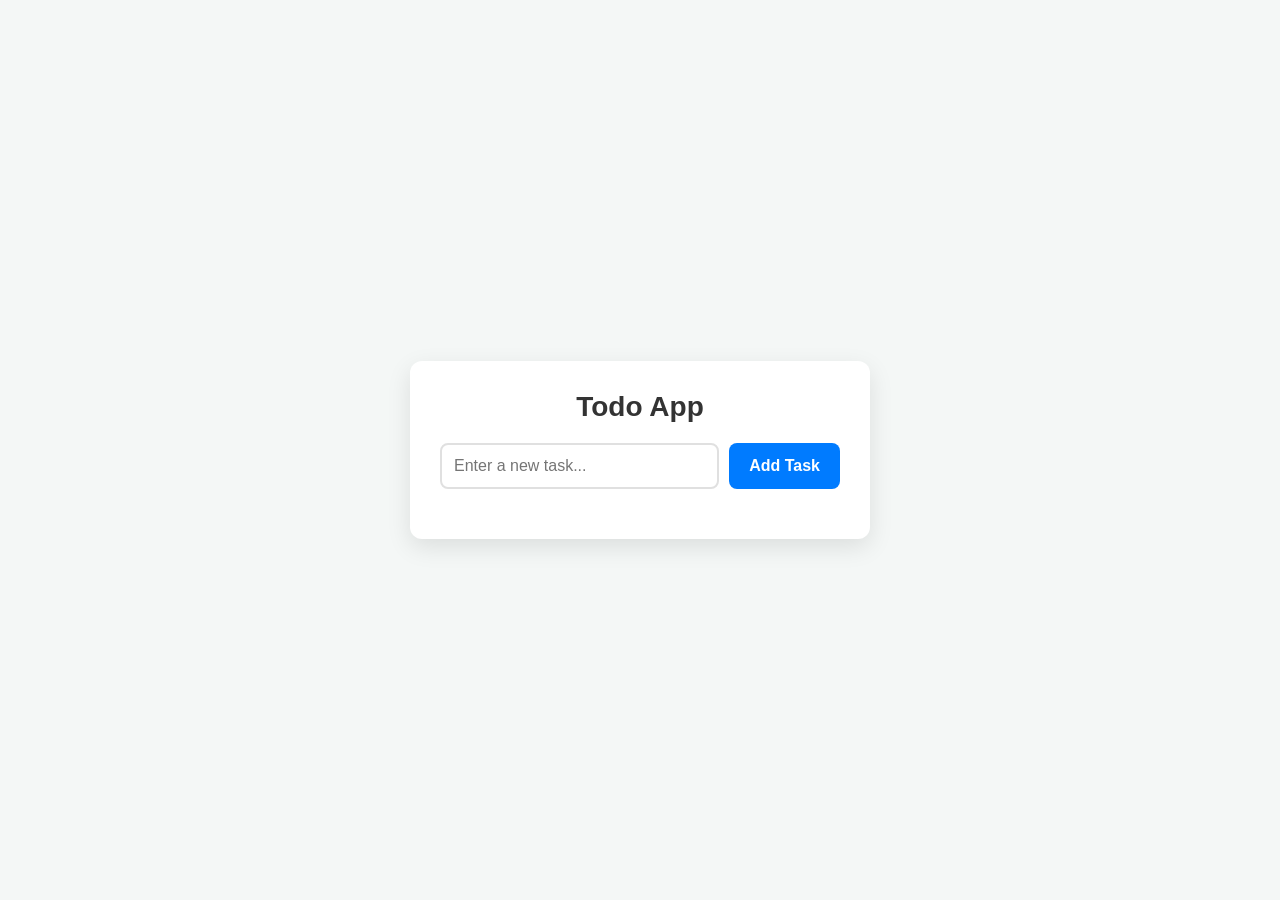
==== Assignment 08 Todo App/index.html @ 41537227 "Todo list Complet" ====
<!DOCTYPE html>
<html lang="en">
<head>
    <meta charset="UTF-8">
    <meta name="viewport" content="width=device-width, initial-scale=1.0">
    <title>Todo App</title>
    <link rel="stylesheet" href="style.css">
</head>
<body>
   <div class="todo-container">
        <h1>Todo App</h1>
        <div class="input-group">
            <input type="text" id="taskInput" placeholder="Enter a new task...">
            <button id="addTodo">Add Task</button>
        </div>

        <ul></ul>
    </div>

<script src="app.js"></script>
</body>
</html>
---- Assignment 08 Todo App/style.css ----
/* Modern UI Styling */
        body {
            font-family: 'Segoe UI', Tahoma, Geneva, Verdana, sans-serif;
            background-color: #f4f7f6;
            display: flex;
            justify-content: center;
            align-items: center;
            height: 100vh;
            margin: 0;
        }

        .todo-container {
            background: #ffffff;
            padding: 30px;
            border-radius: 12px;
            box-shadow: 0 8px 24px rgba(0, 0, 0, 0.1);
            width: 100%;
            max-width: 400px;
        }

        h1 {
            color: #333;
            margin-top: 0;
            margin-bottom: 20px;
            font-size: 28px;
            text-align: center;
        }

        .input-group {
            display: flex;
            gap: 10px;
            margin-bottom: 20px;
        }

        #taskInput {
            flex: 1;
            padding: 12px;
            border: 2px solid #e0e0e0;
            border-radius: 8px;
            font-size: 16px;
            outline: none;
            transition: border-color 0.2s;
        }

        #taskInput:focus {
            border-color: #007bff;
        }

        #addTodo {
            background-color: #007bff;
            color: white;
            border: none;
            padding: 12px 20px;
            border-radius: 8px;
            font-size: 16px;
            font-weight: 600;
            cursor: pointer;
            transition: background 0.2s;
        }

        #addTodo:hover {
            background-color: #0056b3;
        }

        #taskList {
            list-style: none;
            padding: 0;
            margin: 0;
            max-height: 300px;
            overflow-y: auto;
        }

        /* Task Item Styling */
        #taskList li {
            background: #f9f9f9;
            padding: 12px 15px;
            border-radius: 8px;
            margin-bottom: 10px;
            display: flex;
            justify-content: space-between;
            align-items: center;
            border-left: 4px solid #007bff;
            cursor: pointer;
            transition: background 0.2s, transform 0.1s;
        }

        #taskList li:hover {
            background: #f1f1f1;
            transform: translateX(auto);
        }

        /* Delete Button Styling */
        .del {
            background-color: #dc3545;
            color: white;
            border: none;
            padding: 6px 12px;
            border-radius: 6px;
            cursor: pointer;
            font-size: 14px;
            transition: background 0.2s;
        }

        .del:hover {
            background-color: #bd2130;
        }

        /* Completed Task Style (JavaScript toggles this) */
        .list-item {
            text-decoration: line-through;
            color: #888;
            opacity: 0.7;
            border-left-color: #28a745 !important;
        }
        .list-item {
    text-decoration: line-through;
    opacity: 0.6; 
}

ul li {
    display: flex;
    align-items: center;
    margin-bottom: 8px; /* Har naye task ke darmiyan gap */
}


ul li span {
    flex-grow: 1;
    margin-right: 15px;
}

/* Edit aur Delete buttons ke darmiyan gap lane ke liye */
ul li button {
    margin-left: 10px; 
    padding: 5px 10px;  
    cursor: pointer;
}


ul li button.del {
    background-color: #ff4d4d;
    color: white;
    border: none;
    border-radius: 4px;
}

/* Edit button ka color (Optional) */
ul li button.edit {
    background-color: #4da6ff;
    color: white;
    border: none;
    border-radius: 4px;
}
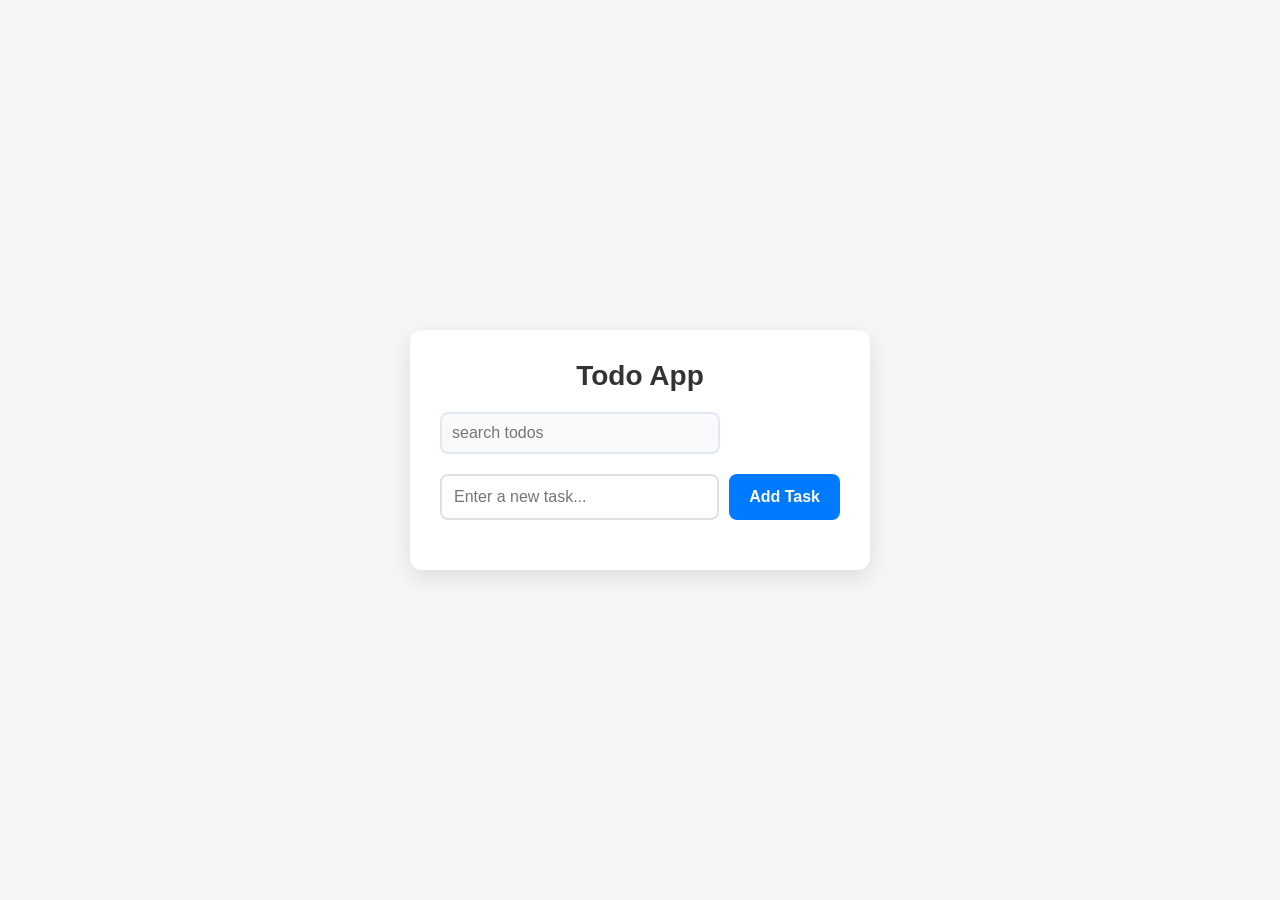
==== commit 0bde52a0: "new task" ====
--- a/Assignment 08 Todo App/index.html
+++ b/Assignment 08 Todo App/index.html
@@ -9,6 +9,9 @@
 <body>
    <div class="todo-container">
         <h1>Todo App</h1>
+        <form class="search">
+        <input class="form-control m-auto" type="text" name="search" placeholder="search todos" />
+      </form>
         <div class="input-group">
             <input type="text" id="taskInput" placeholder="Enter a new task...">
             <button id="addTodo">Add Task</button>
--- a/Assignment 08 Todo App/style.css
+++ b/Assignment 08 Todo App/style.css
@@ -150,4 +150,28 @@
     color: white;
     border: none;
     border-radius: 4px;
+}
+
+/* Search Form Styling */
+.search {
+    margin-bottom: 20px;
+    width: 100%;
+}
+
+.form-control {
+    width: 64%;
+    padding: 10px 10px;
+    border: 2px solid #e2e8f0;
+    border-radius: 8px;
+    font-size: 16px;
+    color: #4a5568;
+    background-color: #f8fafc; 
+    outline: none;
+    transition: all 0.3s ease;
+
+}
+.form-control:focus {
+    border-color: #3182ce; 
+    background-color: #ffffff; 
+    box-shadow: 0 0 5px rgba(49, 130, 206, 0.5);
 }
